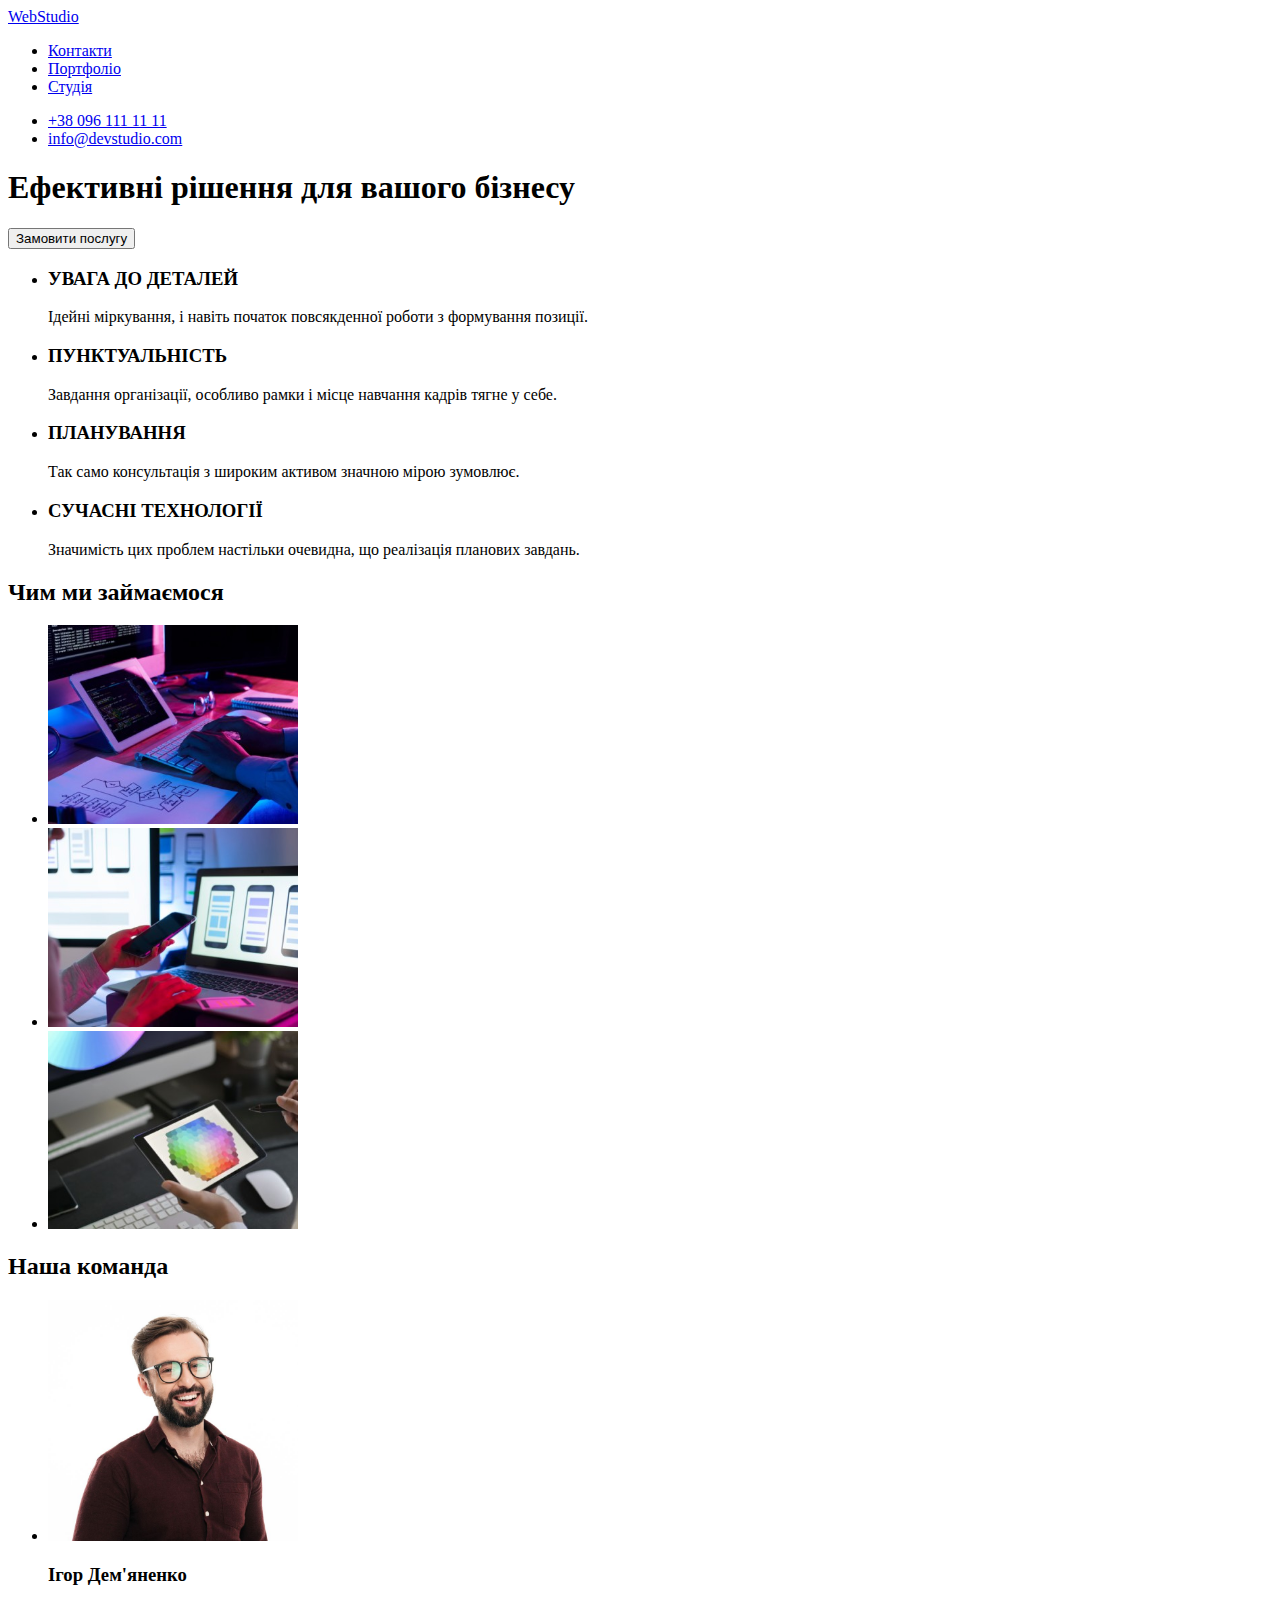
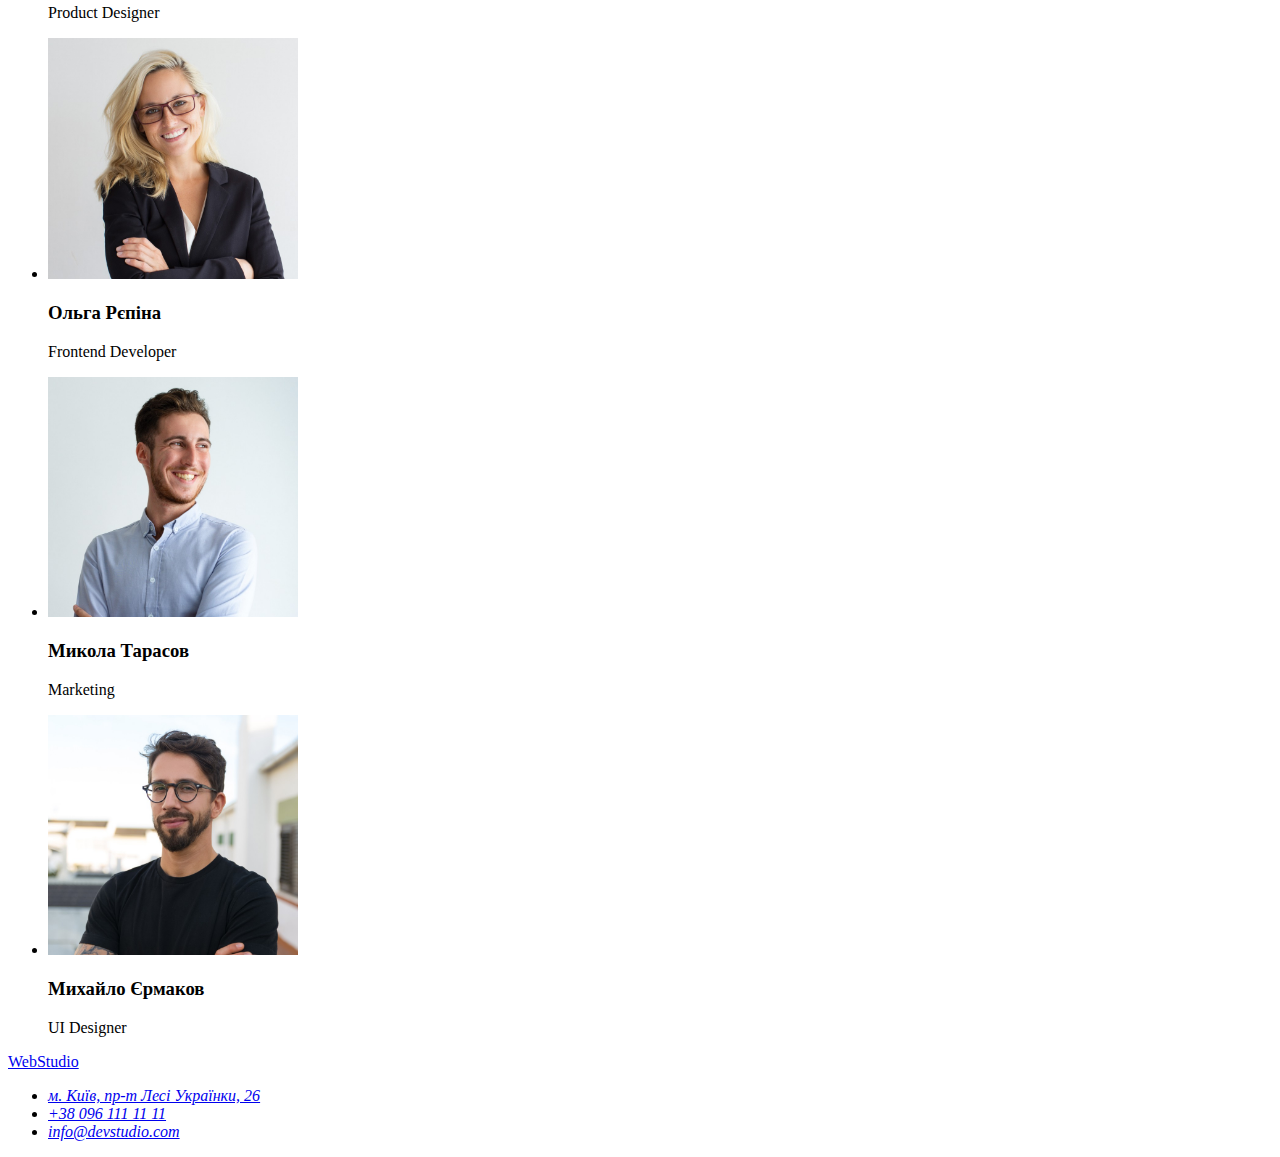
==== index.html @ 35c9944e "first commit" ====
<!doctype html>
<html lang="en">
<head>
    <meta charset="UTF-8">
    <meta name="viewport"
          content="width=device-width, initial-scale=1.0">
    <meta http-equiv="X-UA-Compatible" content="ie=edge">
    <title>WebStudio</title>
</head>
<body>
    <header>
        <nav>
            <a href="#" class="webStudio">WebStudio</a>
            <div class="menu_nav">
                <ul>
                    <li><a href="#">Контакти</a></li>
                    <li><a href="#">Портфоліо</a></li>
                    <li><a href="#">Студія</a></li>
                </ul>
            </div>
        </nav>
        <div class="contact">
            <ul>
                <li><a href="tel:+380961111111">+38 096 111 11 11</a></li>
                <li><a href="mailto:info@devstudio.com">info@devstudio.com</a></li>
            </ul>
        </div>
    </header>
    <main>
        <section class="head">
            <h1>Ефективні рішення для вашого бізнесу</h1>
            <div>
                <button type="button">Замовити послугу</button>
            </div>
        </section>
        <section class="features">
            <h2 hidden>Особливості</h2>
            <ul>
                <li>
                    <h3>УВАГА ДО ДЕТАЛЕЙ</h3>
                    <p>Ідейні міркування, і навіть початок повсякденної роботи з формування позиції.</p>
                </li>
                <li>
                    <h3>ПУНКТУАЛЬНІСТЬ</h3>
                    <p>Завдання організації, особливо рамки і місце навчання кадрів тягне у себе.</p>
                </li>
                <li>
                    <h3>ПЛАНУВАННЯ</h3>
                    <p>Так само консультація з широким активом значною мірою зумовлює.</p>
                </li>
                <li>
                    <h3>СУЧАСНІ ТЕХНОЛОГІЇ</h3>
                    <p>Значимість цих проблем настільки очевидна, що реалізація планових завдань.</p>
                </li>
            </ul>
        </section>
        <section class="what_we_do">
            <h2>Чим ми займаємося</h2>
            <ul>
                <li><img src="images/img_box1.jpg" alt="what_we_do" width="250"></li>
                <li><img src="images/img_box2.jpg" alt="what_we_do" width="250"></li>
                <li><img src="images/img_box3.jpg" alt="what_we_do" width="250"></li>
            </ul>
        </section>
        <section class="our_team">
            <h2>Наша команда</h2>
            <ul>
                <li><img src="images/team1.jpg" alt="our team" width="250">
                    <h3>Ігор Дем'яненко</h3>
                    <p>Product Designer</p>
                </li>
                <li><img src="images/team2.jpg" alt="our team" width="250">
                    <h3>Ольга Рєпіна</h3>
                    <p>Frontend Developer</p>
                </li>
                <li><img src="images/team3.jpg" alt="our team" width="250">
                    <h3>Микола Тарасов</h3>
                    <p>Marketing</p>
                </li>
                <li><img src="images/team4.jpg" alt="our team" width="250">
                    <h3>Михайло Єрмаков</h3>
                    <p>UI Designer</p>
                </li>
            </ul>
        </section>
    </main>
    <footer>
        <a href="#" class="webStudio">WebStudio</a>
        <address>
            <ul>
                <li><a href="https://goo.gl/maps/jPjd49XFy2yiimUFA">м. Київ, пр-т Лесі Українки, 26</a></li>
                <li><a href="tel:+380961111111">+38 096 111 11 11</a></li>
                <li><a href="mailto:info@devstudio.com">info@devstudio.com</a></li>
            </ul>
        </address>
    </footer>
</body>
</html>
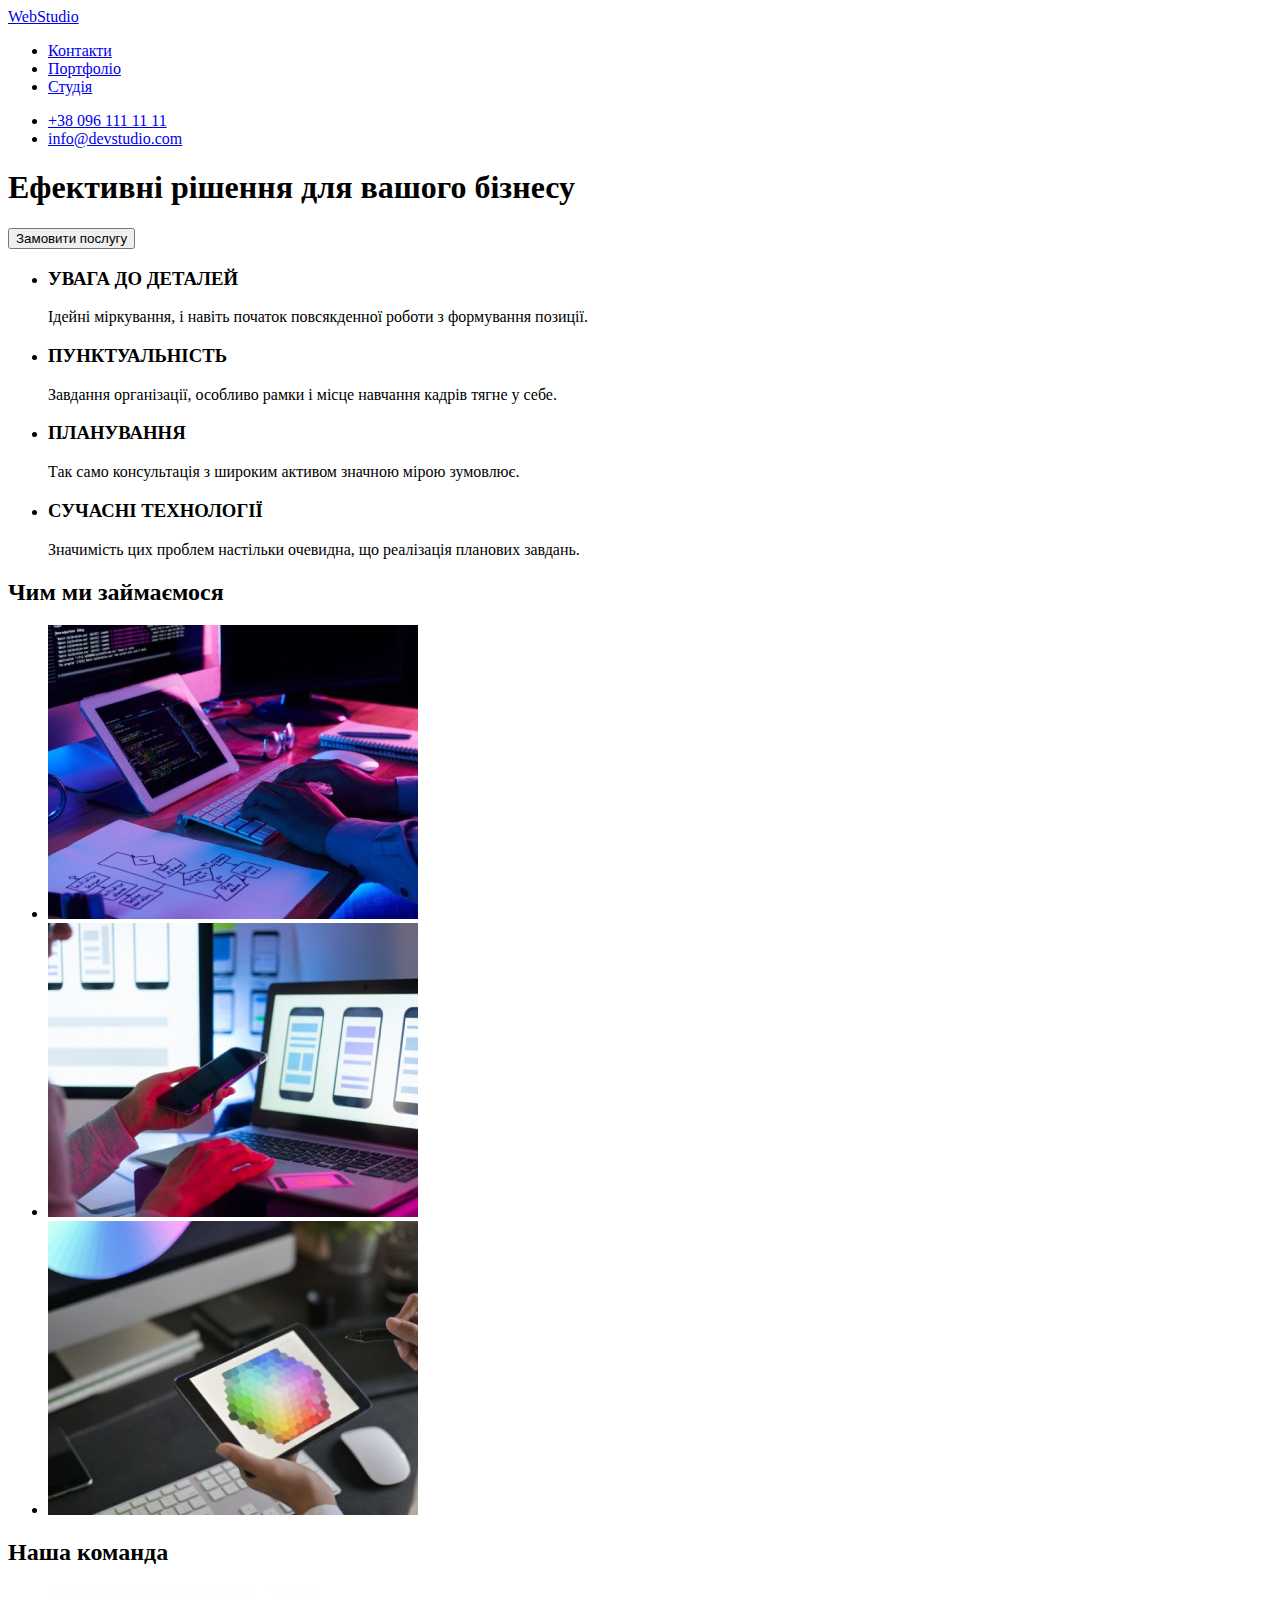
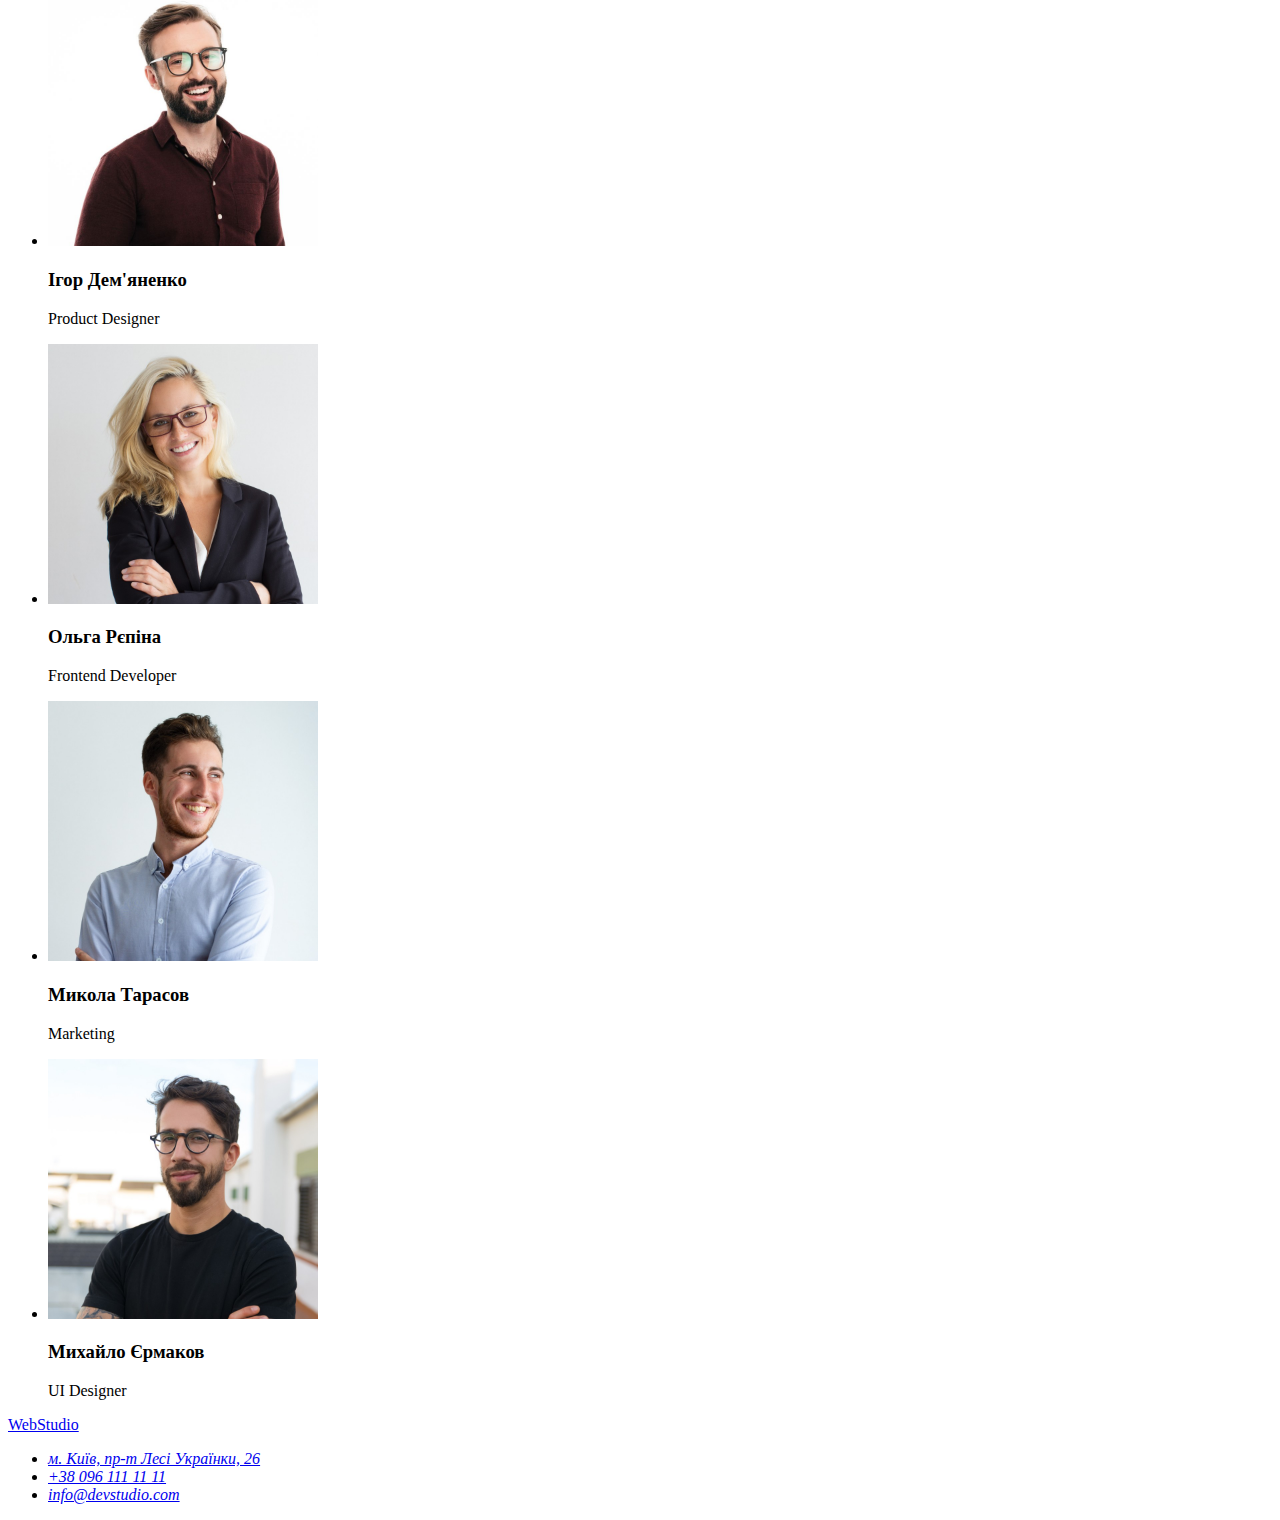
==== commit eb50388d: "create new page" ====
--- a/index.html
+++ b/index.html
@@ -5,7 +5,11 @@
     <meta name="viewport"
           content="width=device-width, initial-scale=1.0">
     <meta http-equiv="X-UA-Compatible" content="ie=edge">
+    <link rel="stylesheet" href="CSS/style.css">
     <title>WebStudio</title>
+    <link rel="preconnect" href="https://fonts.googleapis.com">
+    <link rel="preconnect" href="https://fonts.gstatic.com" crossorigin>
+    <link href="https://fonts.googleapis.com/css2?family=Montserrat:wght@400;700&family=Raleway:wght@700&family=Roboto:wght@400;500;700;900&display=swap" rel="stylesheet">
 </head>
 <body>
     <header>
@@ -14,7 +18,7 @@
             <div class="menu_nav">
                 <ul>
                     <li><a href="#">Контакти</a></li>
-                    <li><a href="#">Портфоліо</a></li>
+                    <li><a href="./portfolio.html">Портфоліо</a></li>
                     <li><a href="#">Студія</a></li>
                 </ul>
             </div>
@@ -57,27 +61,27 @@
         <section class="what_we_do">
             <h2>Чим ми займаємося</h2>
             <ul>
-                <li><img src="images/img_box1.jpg" alt="what_we_do" width="250"></li>
-                <li><img src="images/img_box2.jpg" alt="what_we_do" width="250"></li>
-                <li><img src="images/img_box3.jpg" alt="what_we_do" width="250"></li>
+                <li><img src="images/img_box1.jpg" alt="Чим ми займаємось"></li>
+                <li><img src="images/img_box2.jpg" alt="Чим ми займаємось"></li>
+                <li><img src="images/img_box3.jpg" alt="Чим ми займаємось"></li>
             </ul>
         </section>
-        <section class="our_team">
+        <section class="our-team">
             <h2>Наша команда</h2>
             <ul>
-                <li><img src="images/team1.jpg" alt="our team" width="250">
+                <li><img src="images/team1.jpg" alt="Наша команда">
                     <h3>Ігор Дем'яненко</h3>
                     <p>Product Designer</p>
                 </li>
-                <li><img src="images/team2.jpg" alt="our team" width="250">
+                <li><img src="images/team2.jpg" alt="Наша команда">
                     <h3>Ольга Рєпіна</h3>
                     <p>Frontend Developer</p>
                 </li>
-                <li><img src="images/team3.jpg" alt="our team" width="250">
+                <li><img src="images/team3.jpg" alt="Наша команда">
                     <h3>Микола Тарасов</h3>
                     <p>Marketing</p>
                 </li>
-                <li><img src="images/team4.jpg" alt="our team" width="250">
+                <li><img src="images/team4.jpg" alt="Наша команда">
                     <h3>Михайло Єрмаков</h3>
                     <p>UI Designer</p>
                 </li>
--- a/CSS/style.css
+++ b/CSS/style.css
@@ -0,0 +1,14 @@
+:root{
+    --hover-color: #2196F3;
+    --basic-color: #212121;
+    --description-color: 757575;
+}
+
+img{
+    width: 370px;
+}
+
+.our-team img {
+    width: 270px;
+}
+
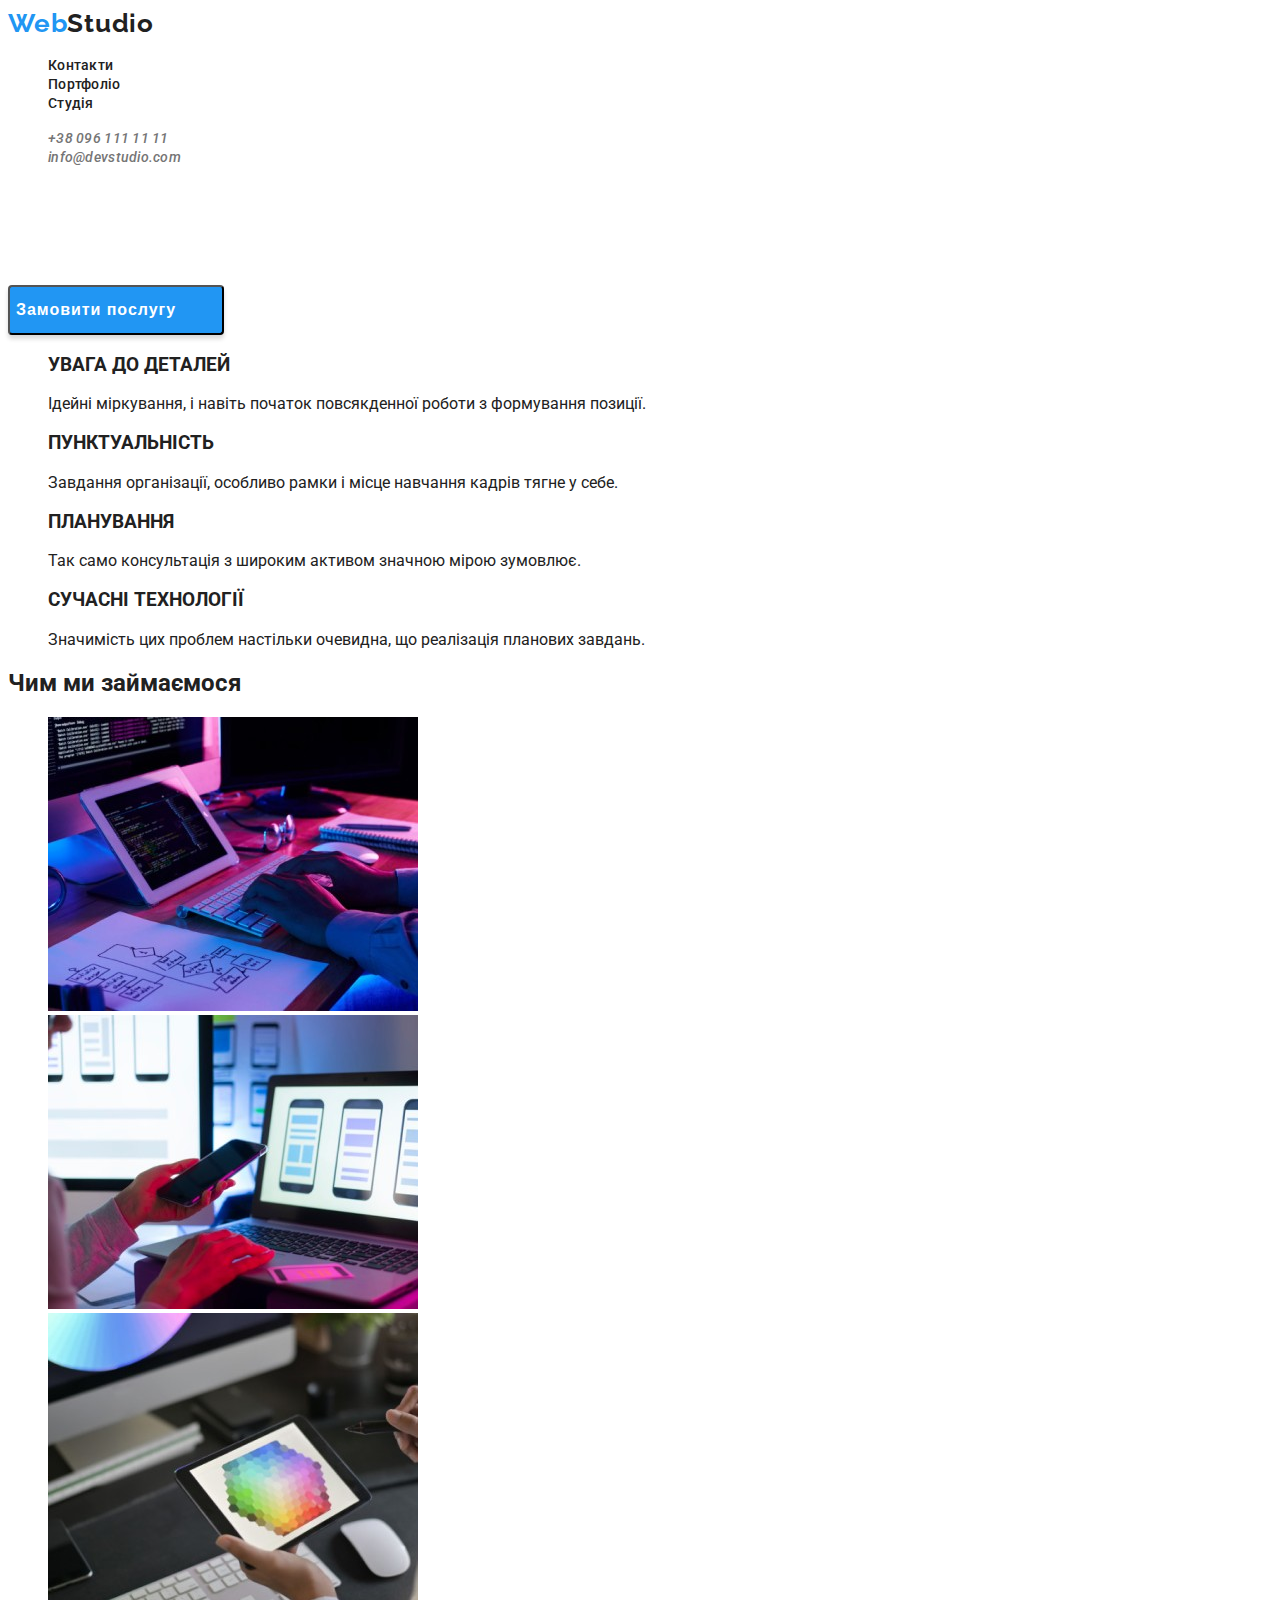
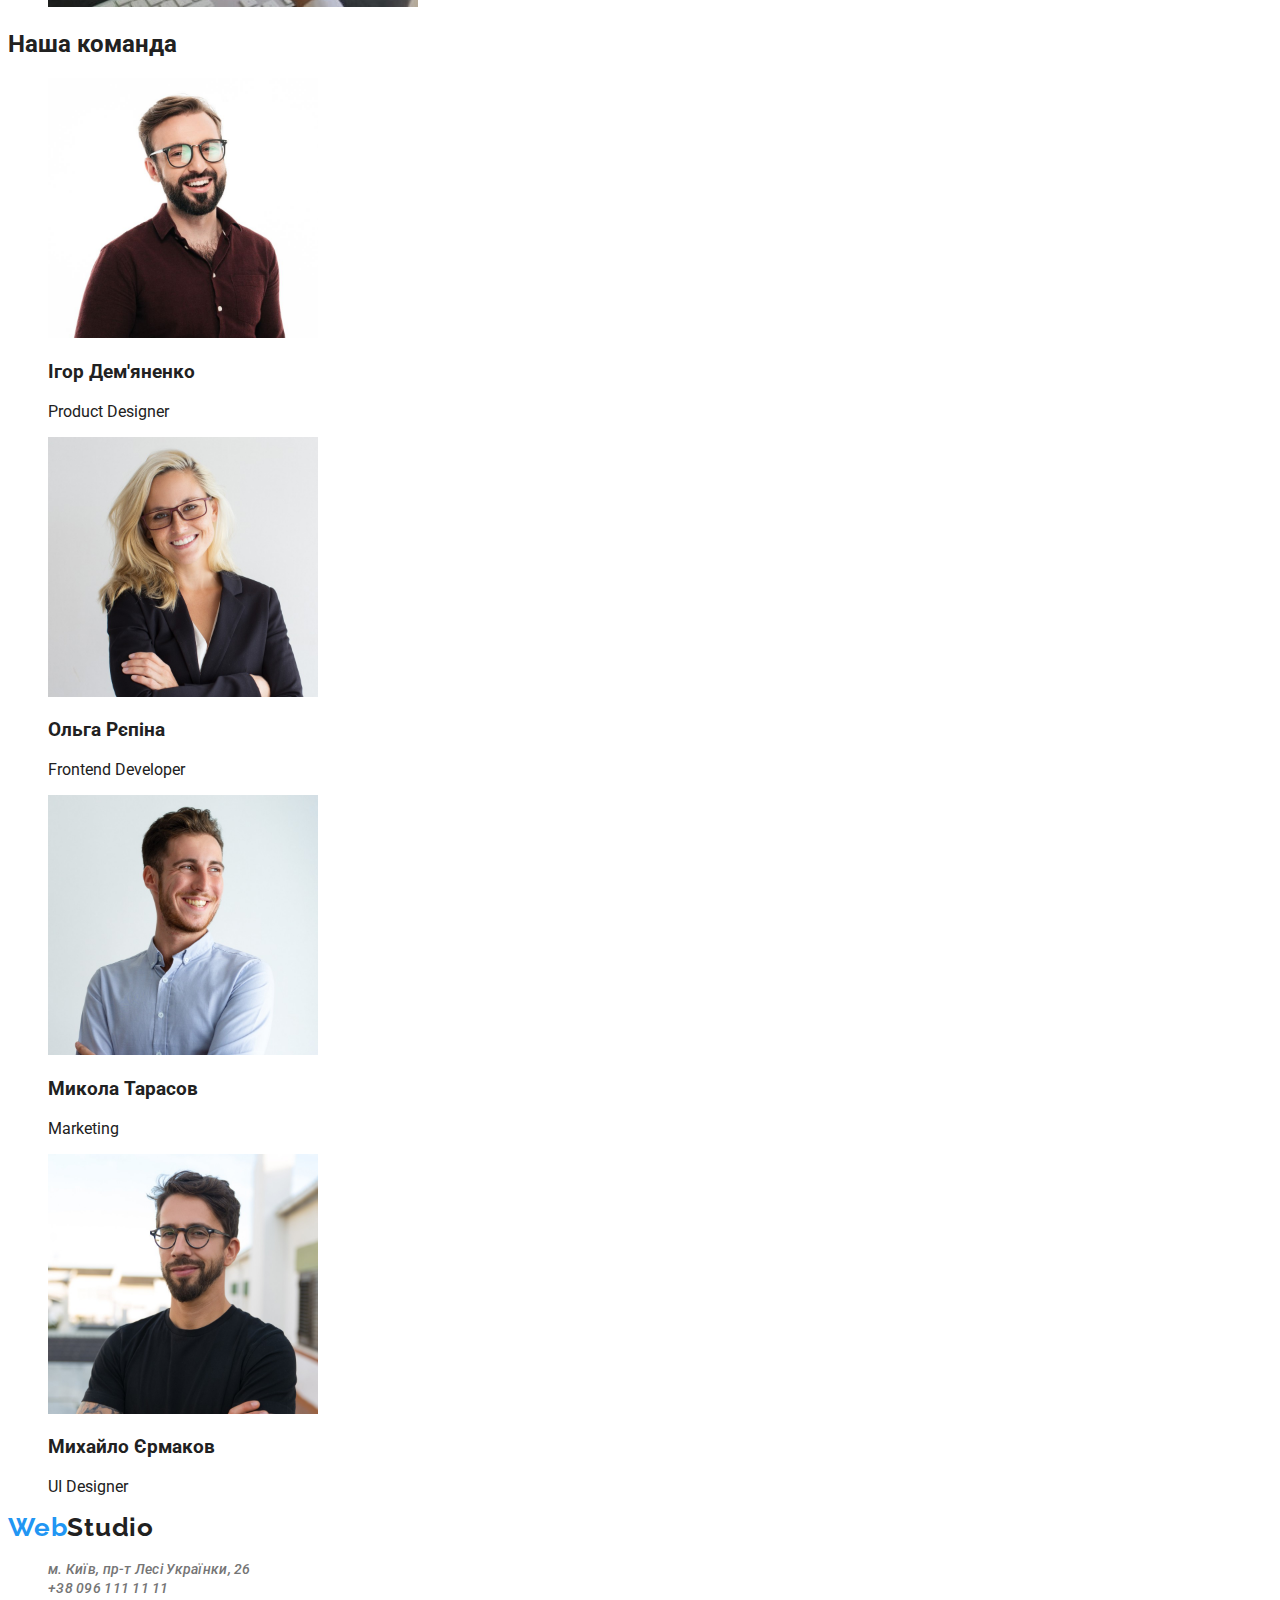
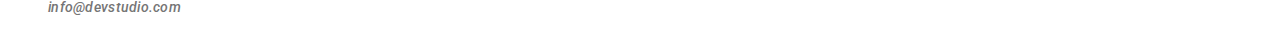
==== commit aaca2919: "update" ====
--- a/index.html
+++ b/index.html
@@ -14,28 +14,26 @@
 <body>
     <header>
         <nav>
-            <a href="#" class="webStudio">WebStudio</a>
-            <div class="menu_nav">
+            <a href="#" class="web-studio">Web<span class="nav-web">Studio</span></a>
+            <div class="menu-nav">
                 <ul>
                     <li><a href="#">Контакти</a></li>
-                    <li><a href="./portfolio.html">Портфоліо</a></li>
+                    <li><a href="portfolio.html">Портфоліо</a></li>
                     <li><a href="#">Студія</a></li>
                 </ul>
             </div>
         </nav>
-        <div class="contact">
+        <address class="contact">
             <ul>
                 <li><a href="tel:+380961111111">+38 096 111 11 11</a></li>
                 <li><a href="mailto:info@devstudio.com">info@devstudio.com</a></li>
             </ul>
-        </div>
+        </address>
     </header>
     <main>
         <section class="head">
             <h1>Ефективні рішення для вашого бізнесу</h1>
-            <div>
-                <button type="button">Замовити послугу</button>
-            </div>
+            <button type="button">Замовити послугу</button>
         </section>
         <section class="features">
             <h2 hidden>Особливості</h2>
@@ -89,8 +87,8 @@
         </section>
     </main>
     <footer>
-        <a href="#" class="webStudio">WebStudio</a>
-        <address>
+        <a href="#" class="web-studio">Web<span class="nav-web">Studio</span></a>
+        <address class="contact">
             <ul>
                 <li><a href="https://goo.gl/maps/jPjd49XFy2yiimUFA">м. Київ, пр-т Лесі Українки, 26</a></li>
                 <li><a href="tel:+380961111111">+38 096 111 11 11</a></li>
--- a/CSS/style.css
+++ b/CSS/style.css
@@ -1,7 +1,8 @@
 :root{
     --hover-color: #2196F3;
     --basic-color: #212121;
-    --description-color: 757575;
+    --description-color: #757575;
+    --wite-color: #FFFFFF;
 }
 
 img{
@@ -12,3 +13,88 @@
     width: 270px;
 }
 
+body {
+    font-family: "Roboto", serif;
+    color: var(--basic-color);
+    font-style: normal;
+}
+
+li{
+    list-style-type: none;
+}
+
+a{
+    text-decoration: none;
+}
+
+
+/*header*/
+.web-studio{
+    font-family: "Raleway", serif;
+    font-weight: 700;
+    font-size: 26px;
+    line-height: 31px;
+    letter-spacing: 0.03em;
+    color: var(--hover-color);
+}
+
+.nav-web{
+    color: var(--basic-color);
+}
+
+.menu-nav a{
+    font-weight: 500;
+    font-size: 14px;
+    line-height: 16px;
+    letter-spacing: 0.02em;
+    color: var(--basic-color);
+}
+.contact a{
+    color: #757575;
+    font-weight: 500;
+    font-size: 14px;
+    line-height: 16px;
+    letter-spacing: 0.02em;
+}
+
+.menu-nav a:focus, a:active, a:hover{
+    color: var(--hover-color);
+}
+
+.head h1{
+    font-weight: 900;
+    font-size: 44px;
+    line-height: 60px;
+    text-align: center;
+    letter-spacing: 0.06em;
+    text-transform: uppercase;
+    color: var(--wite-color);
+}
+
+.head button{
+    font-weight: 700;
+    font-size: 16px;
+    line-height: 30px;
+    display: flex;
+    align-items: center;
+    text-align: center;
+    letter-spacing: 0.06em;
+    color: var(--wite-color);
+    background-color: var(--hover-color);
+    width: 216px;
+    height: 50px;
+    left: 692px;
+    top: 430px;
+    box-shadow: 0 4px 4px rgba(0, 0, 0, 0.15);
+    border-radius: 4px;
+}
+
+.head button:active{
+    background: #188CE8;
+    box-shadow: 0 4px 4px rgba(0, 0, 0, 0.15);
+    border-radius: 4px;
+}
+/*main*/
+
+/*footer*/
+
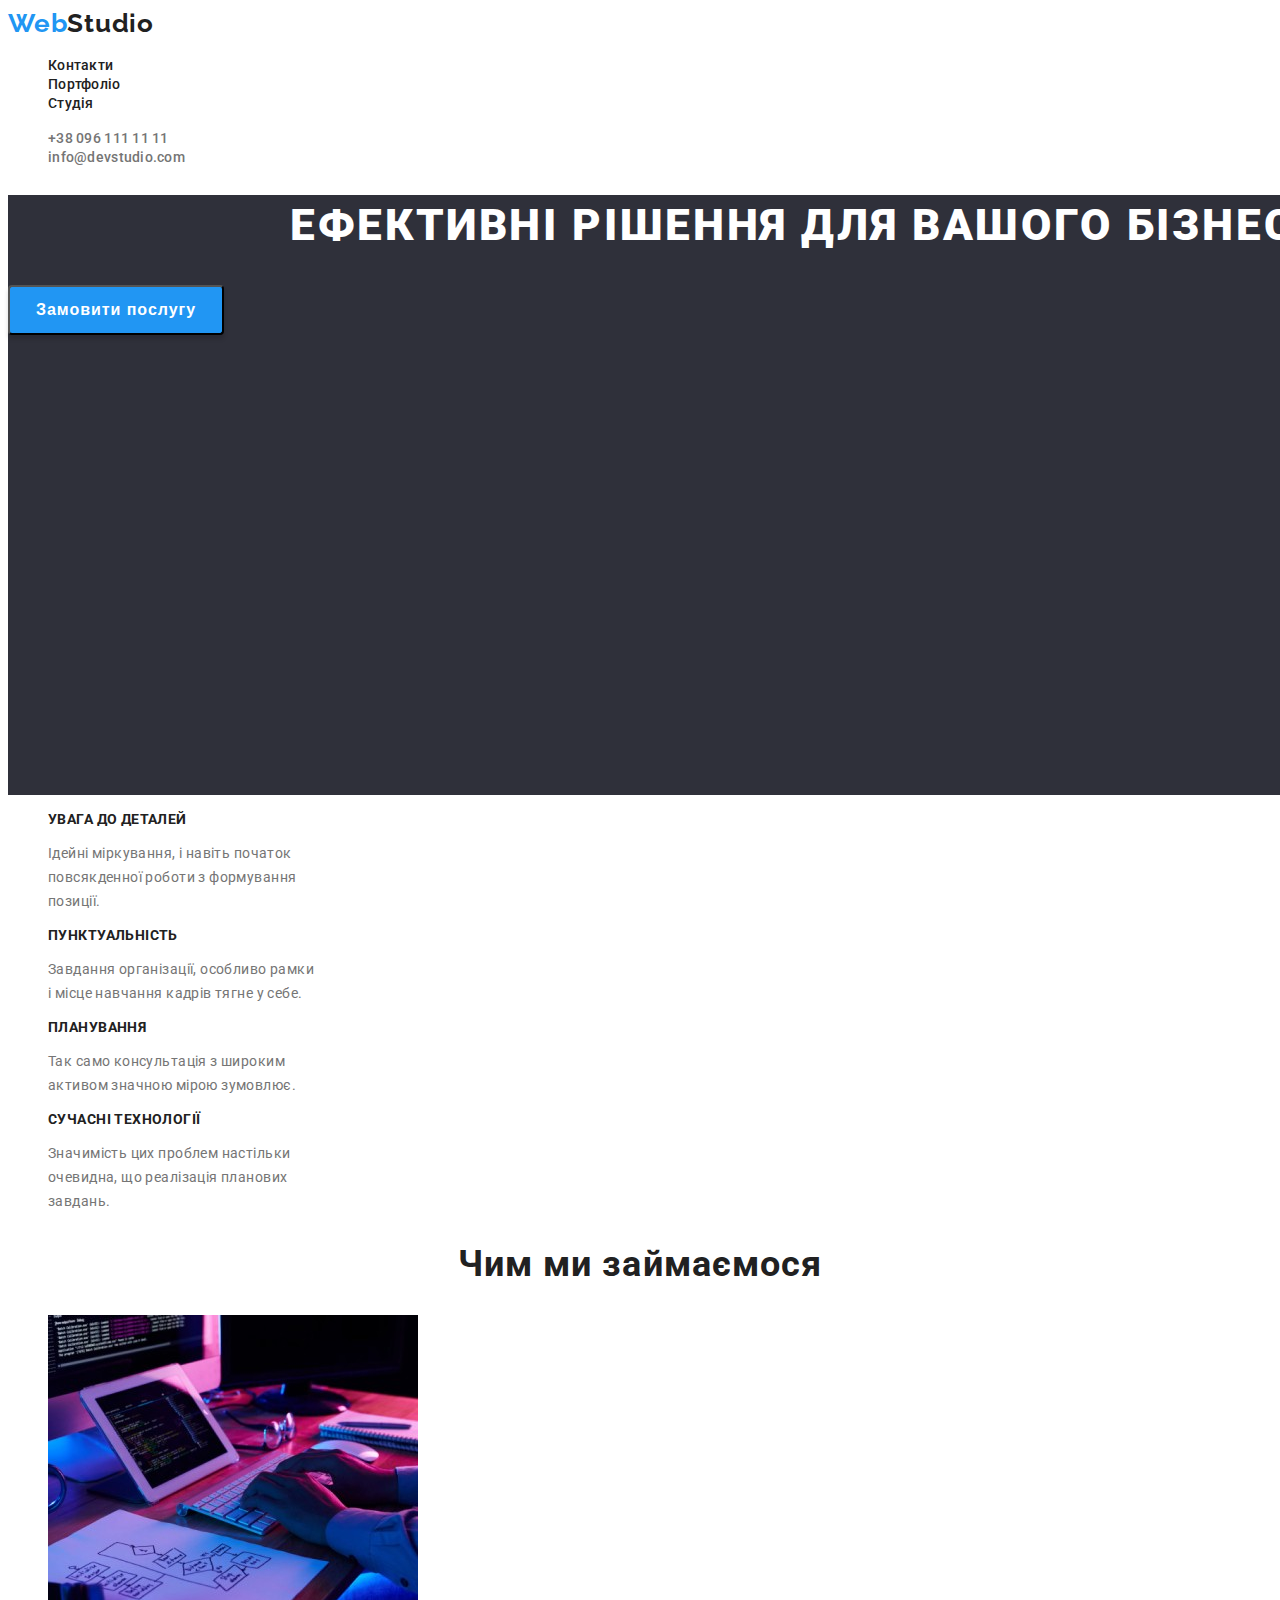
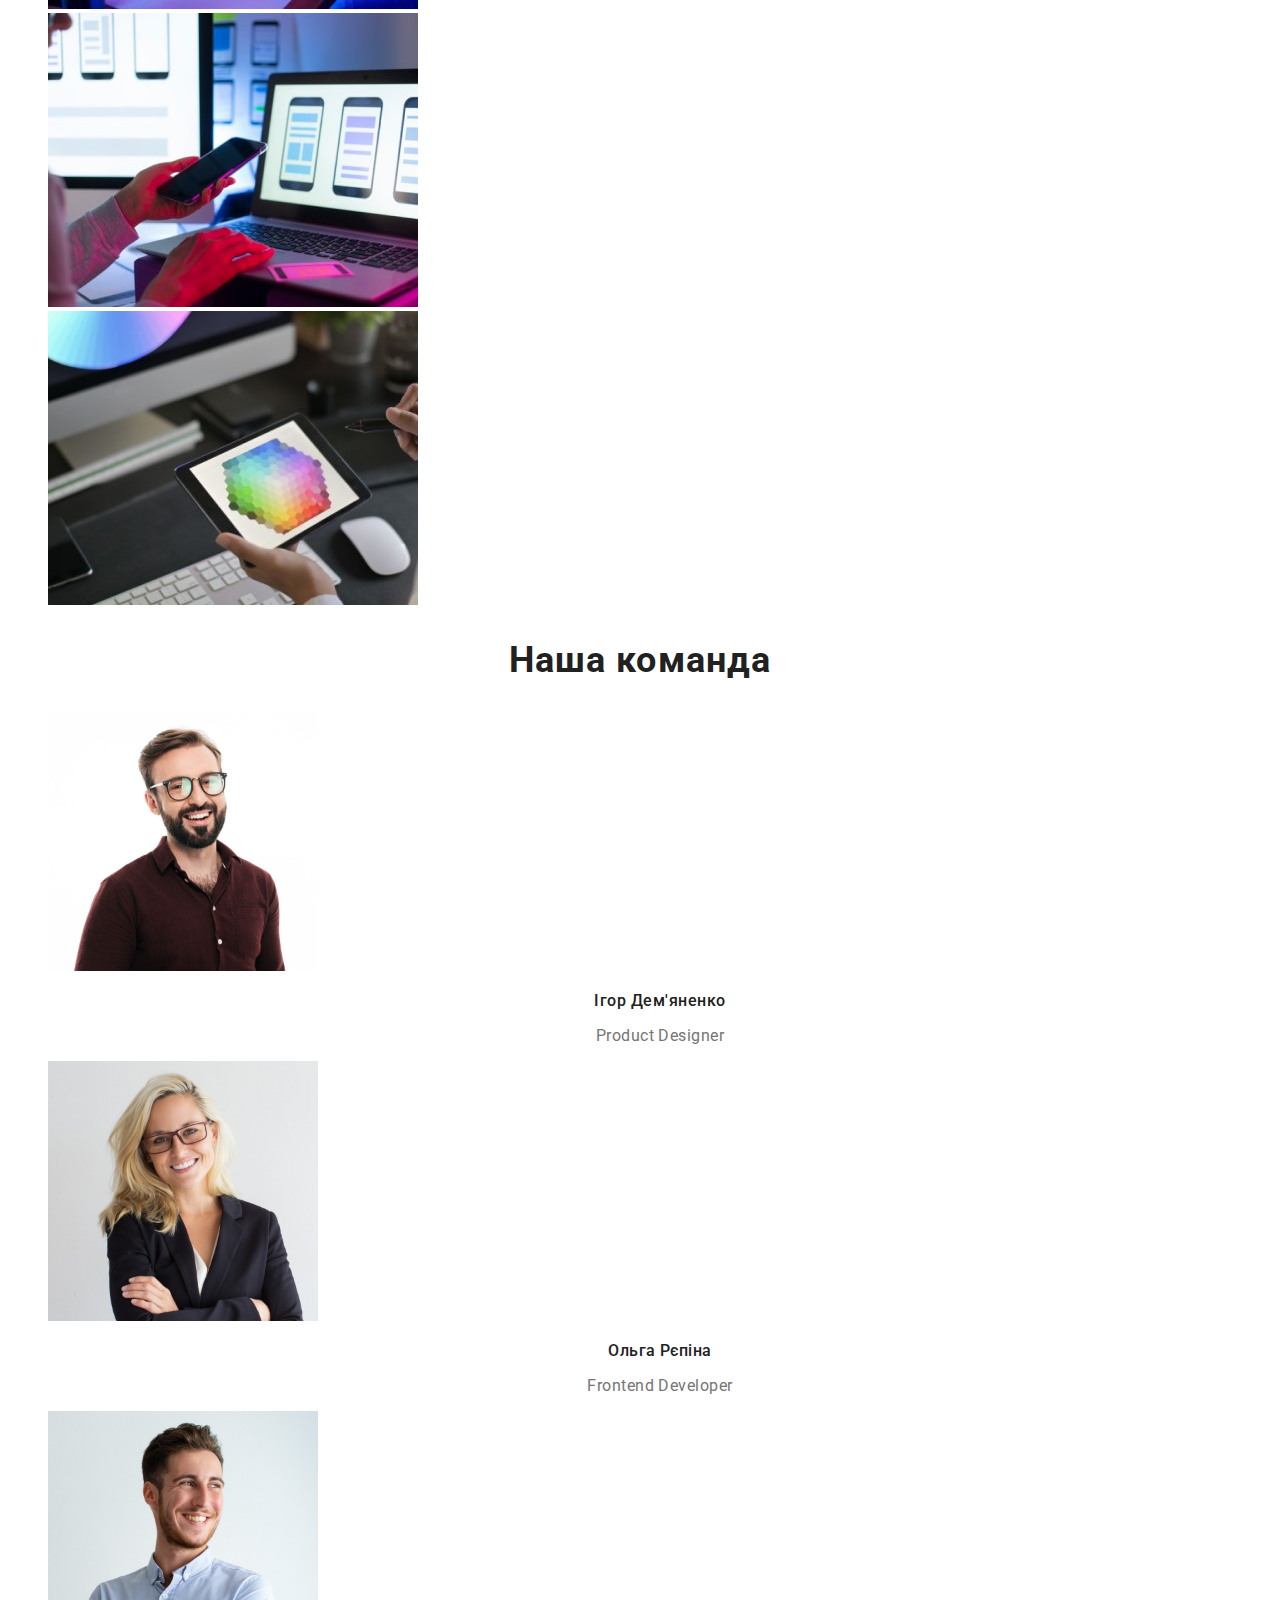
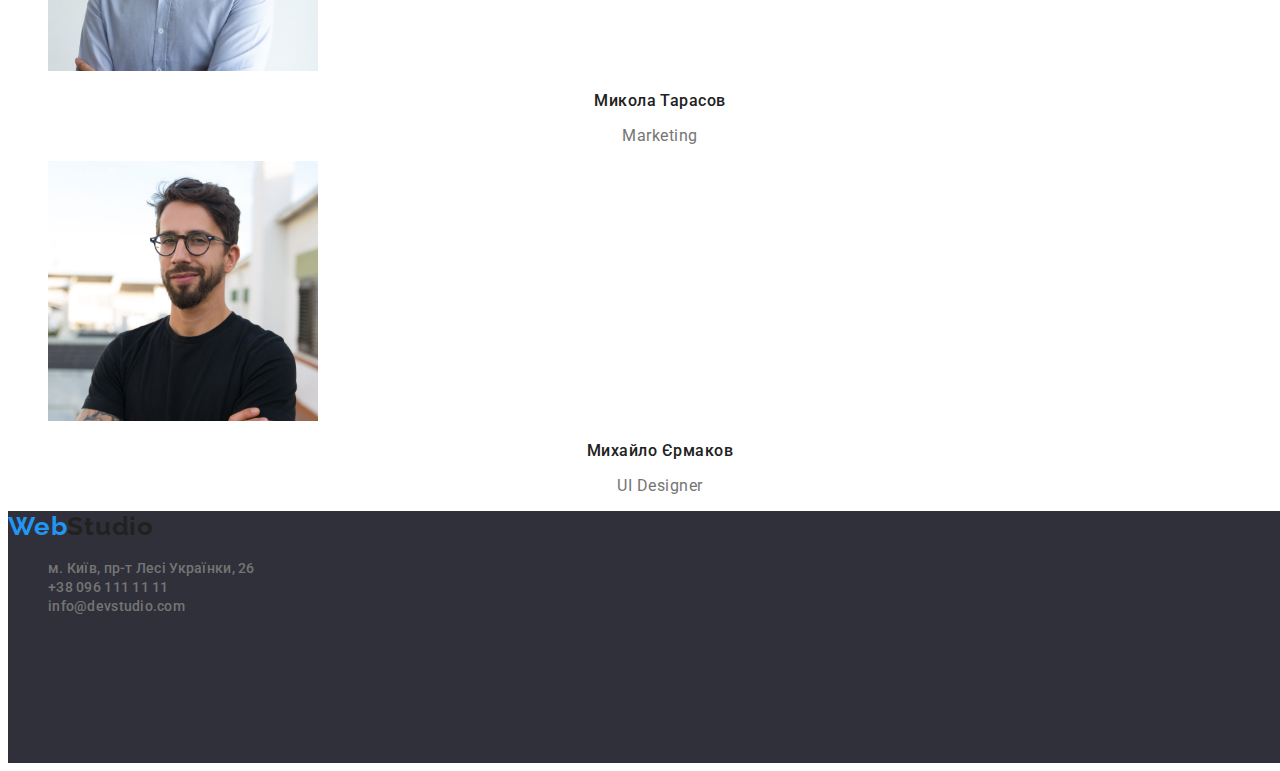
==== commit 48ee2de9: "work for text" ====
--- a/index.html
+++ b/index.html
@@ -36,7 +36,6 @@
             <button type="button">Замовити послугу</button>
         </section>
         <section class="features">
-            <h2 hidden>Особливості</h2>
             <ul>
                 <li>
                     <h3>УВАГА ДО ДЕТАЛЕЙ</h3>
@@ -56,7 +55,7 @@
                 </li>
             </ul>
         </section>
-        <section class="what_we_do">
+        <section class="what-we-do">
             <h2>Чим ми займаємося</h2>
             <ul>
                 <li><img src="images/img_box1.jpg" alt="Чим ми займаємось"></li>
--- a/CSS/style.css
+++ b/CSS/style.css
@@ -3,15 +3,9 @@
     --basic-color: #212121;
     --description-color: #757575;
     --wite-color: #FFFFFF;
-}
-
-img{
-    width: 370px;
-}
-
-.our-team img {
-    width: 270px;
-}
+    --background-color: #2F303A;
+}
+
 
 body {
     font-family: "Roboto", serif;
@@ -28,7 +22,7 @@
 }
 
 
-/*header*/
+/**************header*/
 .web-studio{
     font-family: "Raleway", serif;
     font-weight: 700;
@@ -50,16 +44,19 @@
     color: var(--basic-color);
 }
 .contact a{
-    color: #757575;
+    color: var(--description-color);
     font-weight: 500;
     font-size: 14px;
     line-height: 16px;
     letter-spacing: 0.02em;
+    font-style: normal;
 }
 
 .menu-nav a:focus, a:active, a:hover{
     color: var(--hover-color);
 }
+
+/****************main*/
 
 .head h1{
     font-weight: 900;
@@ -72,29 +69,136 @@
 }
 
 .head button{
-    font-weight: 700;
-    font-size: 16px;
-    line-height: 30px;
-    display: flex;
-    align-items: center;
-    text-align: center;
-    letter-spacing: 0.06em;
-    color: var(--wite-color);
-    background-color: var(--hover-color);
     width: 216px;
     height: 50px;
-    left: 692px;
-    top: 430px;
-    box-shadow: 0 4px 4px rgba(0, 0, 0, 0.15);
+    font-weight: 700;
+    font-size: 16px;
+    line-height: 30px;
+    color: var(--wite-color);
+    background: var(--hover-color);
+    letter-spacing: 0.06em;
+    box-shadow: 0px 4px 4px rgba(0, 0, 0, 0.15);
     border-radius: 4px;
 }
 
 .head button:active{
     background: #188CE8;
-    box-shadow: 0 4px 4px rgba(0, 0, 0, 0.15);
+}
+
+.head{
+    width: 1600px;
+    height: 600px;
+    left: 0;
+    top: 80px;
+    background: var(--background-color);
+}
+
+.features h3{
+    font-weight: 700;
+    font-size: 14px;
+    line-height: 16px;
+    letter-spacing: 0.03em;
+    text-transform: uppercase;
+    color: var(--basic-color);
+}
+
+.features p{
+    font-weight: 400;
+    font-size: 14px;
+    line-height: 24px;
+    letter-spacing: 0.03em;
+    color: var(--description-color);
+}
+
+.features li{
+    width: 270px;
+}
+
+.what-we-do h2{
+    font-weight: 700;
+    font-size: 36px;
+    line-height: 42px;
+    text-align: center;
+    letter-spacing: 0.03em;
+    color: var(--basic-color);
+}
+
+img{
+    width: 370px;
+    height: 294px;
+}
+
+.our-team h2{
+    font-weight: 700;
+    font-size: 36px;
+    line-height: 42px;
+    text-align: center;
+    letter-spacing: 0.03em;
+    color: var(--basic-color);
+}
+
+.our-team img {
+    width: 270px;
+    height: 260px;
+}
+
+.our-team h3{
+    font-weight: 500;
+    font-size: 16px;
+    line-height: 19px;
+    text-align: center;
+    letter-spacing: 0.03em;
+    color: var(--basic-color);
+}
+
+.our-team p{
+    font-weight: 400;
+    font-size: 16px;
+    line-height: 19px;
+    text-align: center;
+    letter-spacing: 0.03em;
+    color: var(--description-color);
+}
+
+/*portfolio*/
+.filters-projects button{
+    font-weight: 500;
+    font-size: 16px;
+    /*line-height: 26px;*/
+    padding: 6px 22px;
+    text-align: center;
+    letter-spacing: 0.03em;
+    color: var(--basic-color);
+    background-color: #F5F4FA;
+    border-color: rgba(0, 0, 0, 0%);
+
+}
+
+.filters-projects button:hover, button:focus{
     border-radius: 4px;
-}
-/*main*/
+    background-color: var(--hover-color);
+    color: var(--wite-color);
+}
+
+.projects-title h3{
+    font-weight: 700;
+    font-size: 18px;
+    line-height: 36px;
+    letter-spacing: 0.06em;
+    color: var(--basic-color);
+}
+
+.projects-title p{
+    font-weight: 400;
+    font-size: 16px;
+    line-height: 30px;
+    letter-spacing: 0.03em;
+    color: var(--description-color);
+}
 
 /*footer*/
-
+footer{
+    background-color: var(--background-color);
+    width: 1600px;
+    height: 252px;
+}
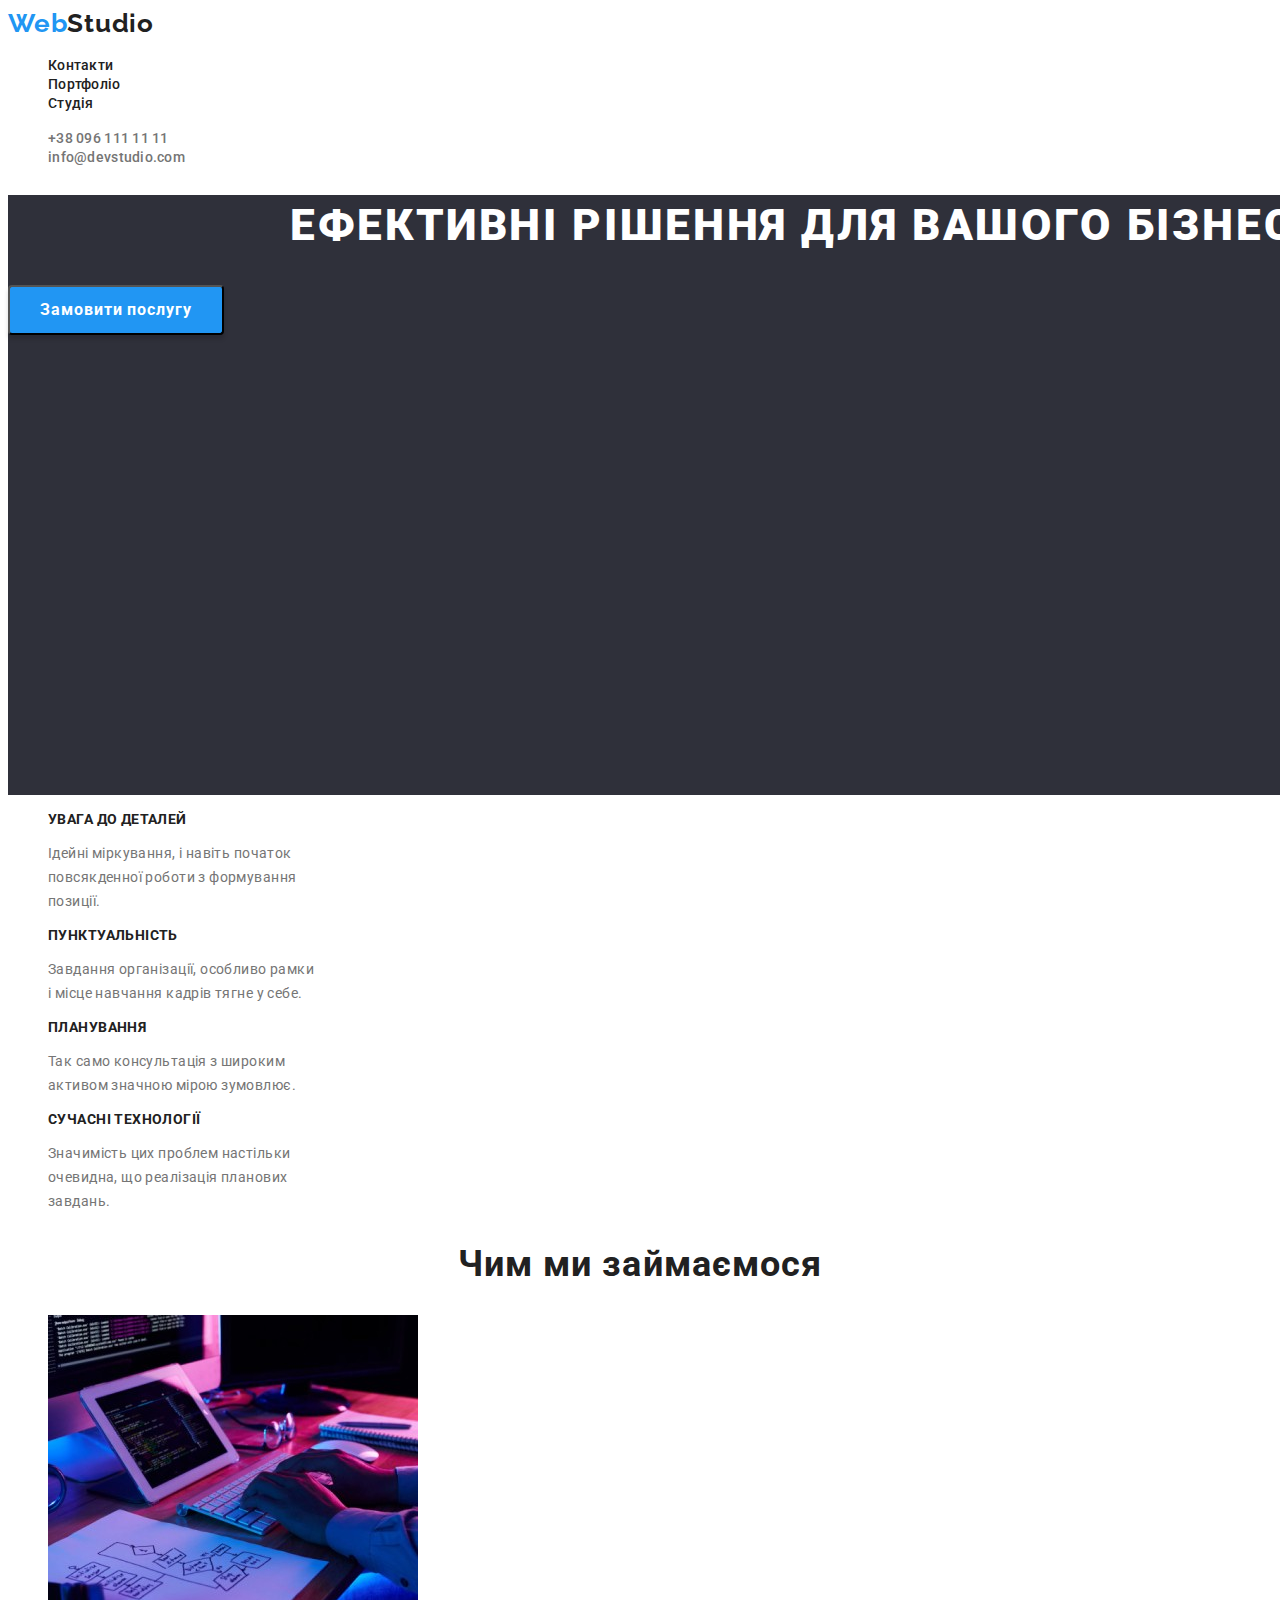
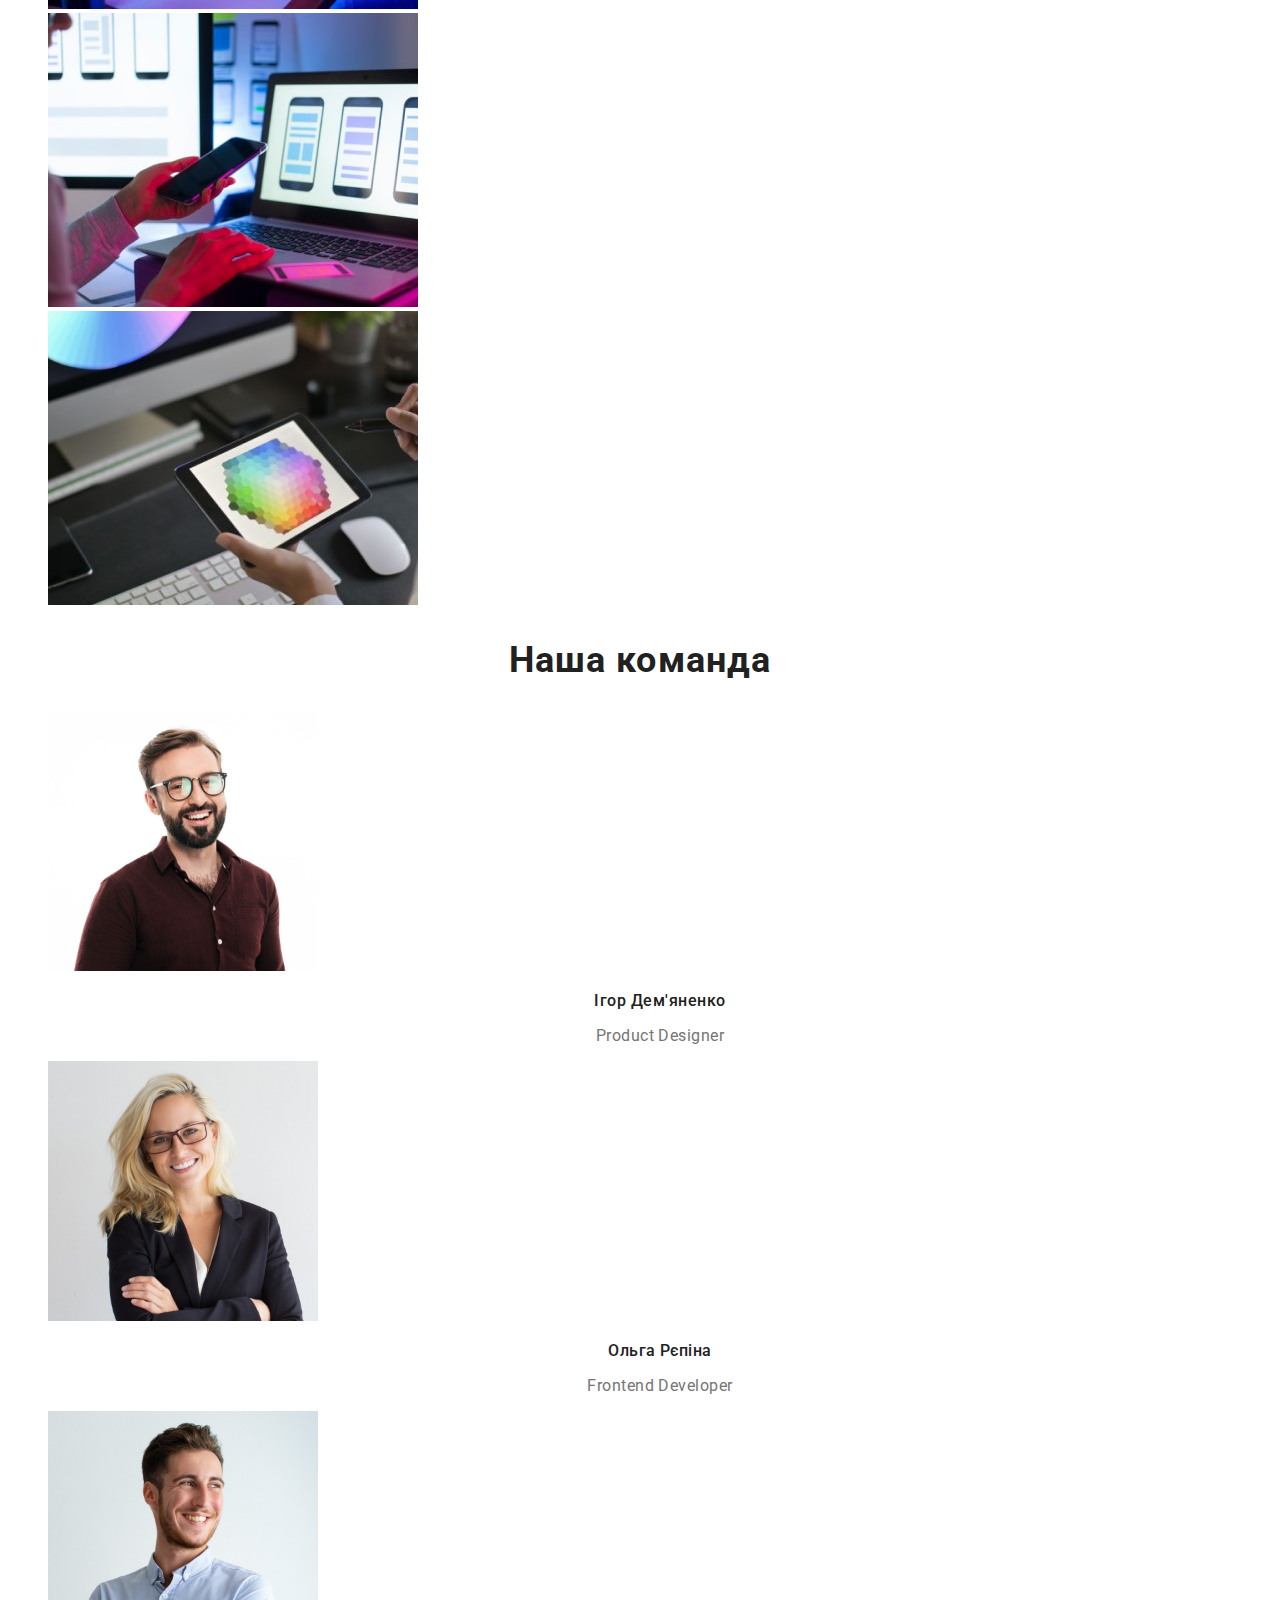
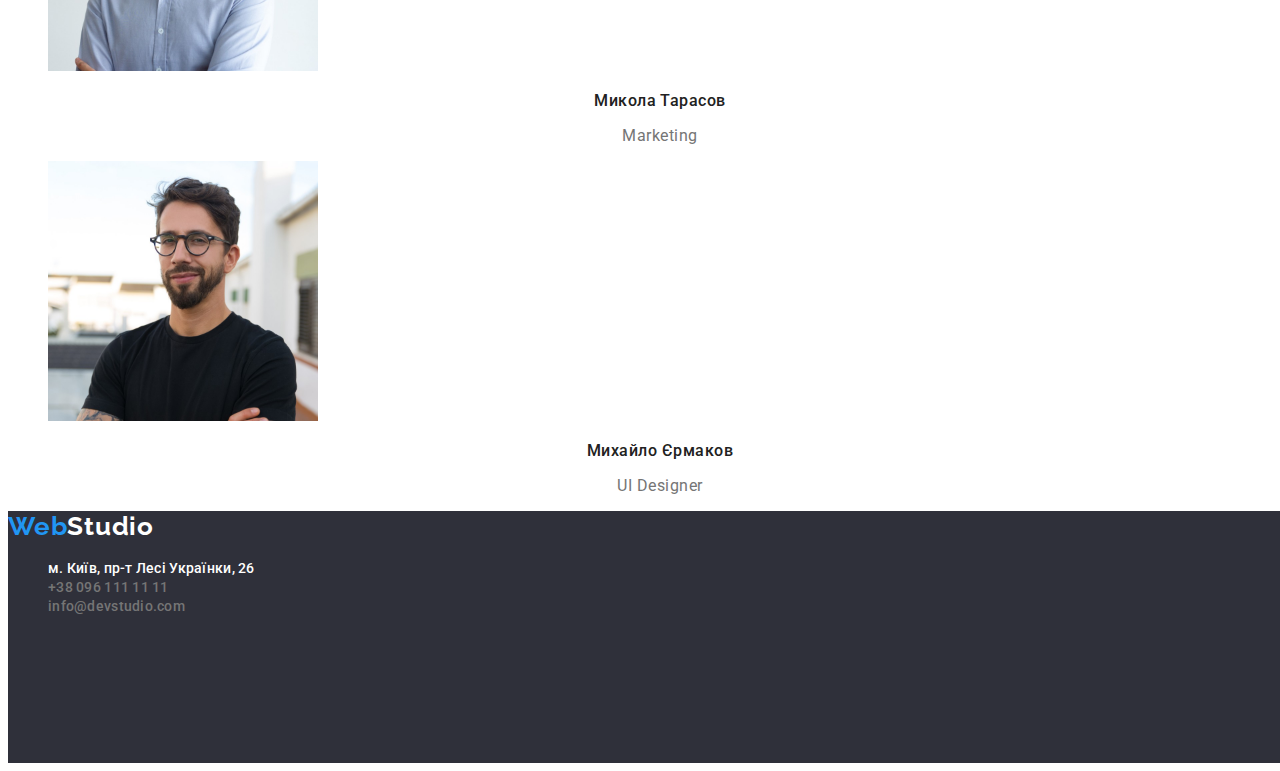
==== commit 3e0f16ac: "refinement CSS text" ====
--- a/index.html
+++ b/index.html
@@ -5,11 +5,11 @@
     <meta name="viewport"
           content="width=device-width, initial-scale=1.0">
     <meta http-equiv="X-UA-Compatible" content="ie=edge">
-    <link rel="stylesheet" href="CSS/style.css">
     <title>WebStudio</title>
     <link rel="preconnect" href="https://fonts.googleapis.com">
     <link rel="preconnect" href="https://fonts.gstatic.com" crossorigin>
-    <link href="https://fonts.googleapis.com/css2?family=Montserrat:wght@400;700&family=Raleway:wght@700&family=Roboto:wght@400;500;700;900&display=swap" rel="stylesheet">
+    <link href="https://fonts.googleapis.com/css2?family=Raleway:wght@700&family=Roboto:wght@400;500;700;900&display=swap" rel="stylesheet">
+    <link rel="stylesheet" href="CSS/style.css">
 </head>
 <body>
     <header>
@@ -38,19 +38,19 @@
         <section class="features">
             <ul>
                 <li>
-                    <h3>УВАГА ДО ДЕТАЛЕЙ</h3>
+                    <h3>Увага до деталей</h3>
                     <p>Ідейні міркування, і навіть початок повсякденної роботи з формування позиції.</p>
                 </li>
                 <li>
-                    <h3>ПУНКТУАЛЬНІСТЬ</h3>
+                    <h3>Пунктуальність</h3>
                     <p>Завдання організації, особливо рамки і місце навчання кадрів тягне у себе.</p>
                 </li>
                 <li>
-                    <h3>ПЛАНУВАННЯ</h3>
+                    <h3>Планування</h3>
                     <p>Так само консультація з широким активом значною мірою зумовлює.</p>
                 </li>
                 <li>
-                    <h3>СУЧАСНІ ТЕХНОЛОГІЇ</h3>
+                    <h3>Сучасні технології</h3>
                     <p>Значимість цих проблем настільки очевидна, що реалізація планових завдань.</p>
                 </li>
             </ul>
@@ -89,7 +89,7 @@
         <a href="#" class="web-studio">Web<span class="nav-web">Studio</span></a>
         <address class="contact">
             <ul>
-                <li><a href="https://goo.gl/maps/jPjd49XFy2yiimUFA">м. Київ, пр-т Лесі Українки, 26</a></li>
+                <li class="adr"><a href="https://goo.gl/maps/jPjd49XFy2yiimUFA" id="adr">м. Київ, пр-т Лесі Українки, 26</a></li>
                 <li><a href="tel:+380961111111">+38 096 111 11 11</a></li>
                 <li><a href="mailto:info@devstudio.com">info@devstudio.com</a></li>
             </ul>
--- a/CSS/style.css
+++ b/CSS/style.css
@@ -12,6 +12,10 @@
     color: var(--basic-color);
     font-style: normal;
 }
+body button{
+    font-family: "Roboto", serif;
+    cursor: pointer;
+}
 
 li{
     list-style-type: none;
@@ -43,6 +47,7 @@
     letter-spacing: 0.02em;
     color: var(--basic-color);
 }
+
 .contact a{
     color: var(--description-color);
     font-weight: 500;
@@ -52,7 +57,7 @@
     font-style: normal;
 }
 
-.menu-nav a:focus, a:active, a:hover{
+.menu-nav, .contact, a:focus, a:active, a:hover{
     color: var(--hover-color);
 }
 
@@ -77,11 +82,11 @@
     color: var(--wite-color);
     background: var(--hover-color);
     letter-spacing: 0.06em;
-    box-shadow: 0px 4px 4px rgba(0, 0, 0, 0.15);
+    box-shadow: 0 4px 4px rgba(0, 0, 0, 0.15);
     border-radius: 4px;
 }
 
-.head button:active{
+.head button:active, button:hover, button:focus{
     background: #188CE8;
 }
 
@@ -202,3 +207,15 @@
     width: 1600px;
     height: 252px;
 }
+
+footer .nav-web{
+    color: var(--wite-color);
+}
+
+.adr>a{
+    color: white;
+}
+
+.adr, a:focus, a:active, a:hover{
+    color: var(--hover-color);
+}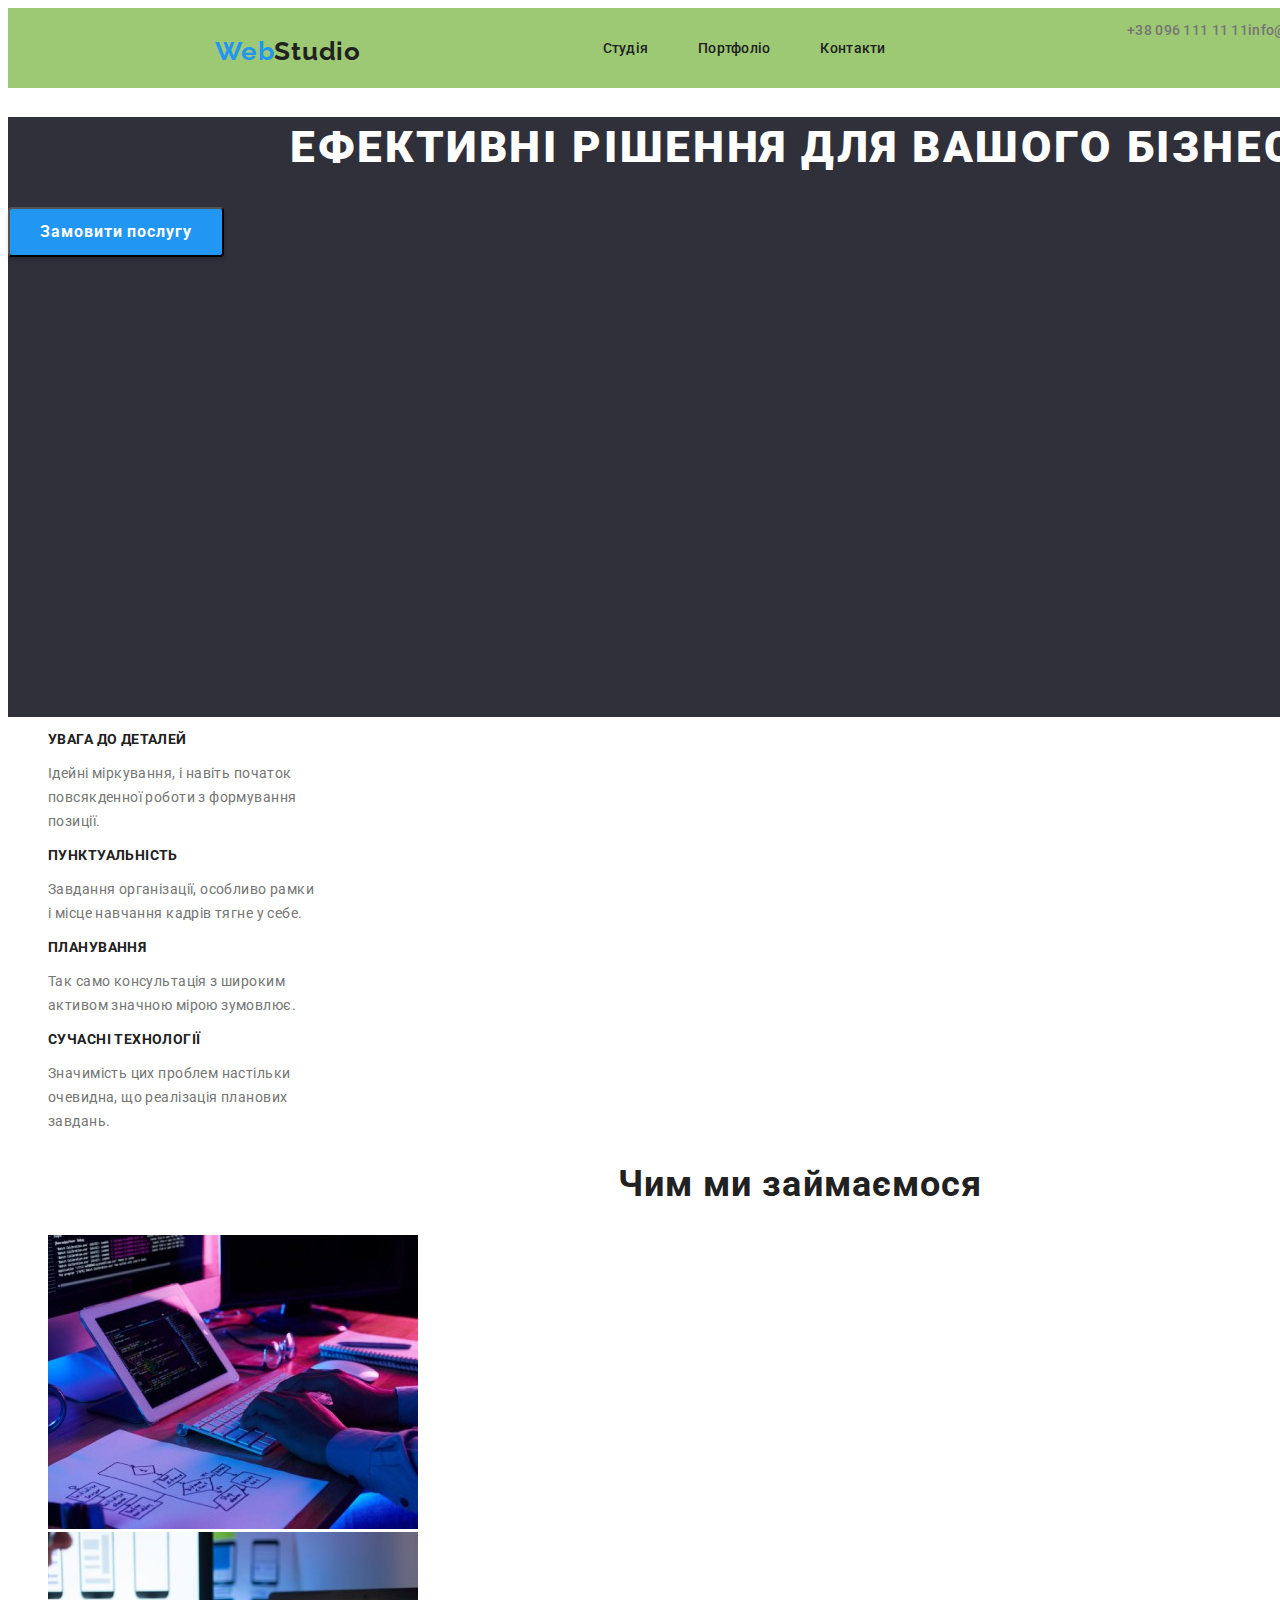
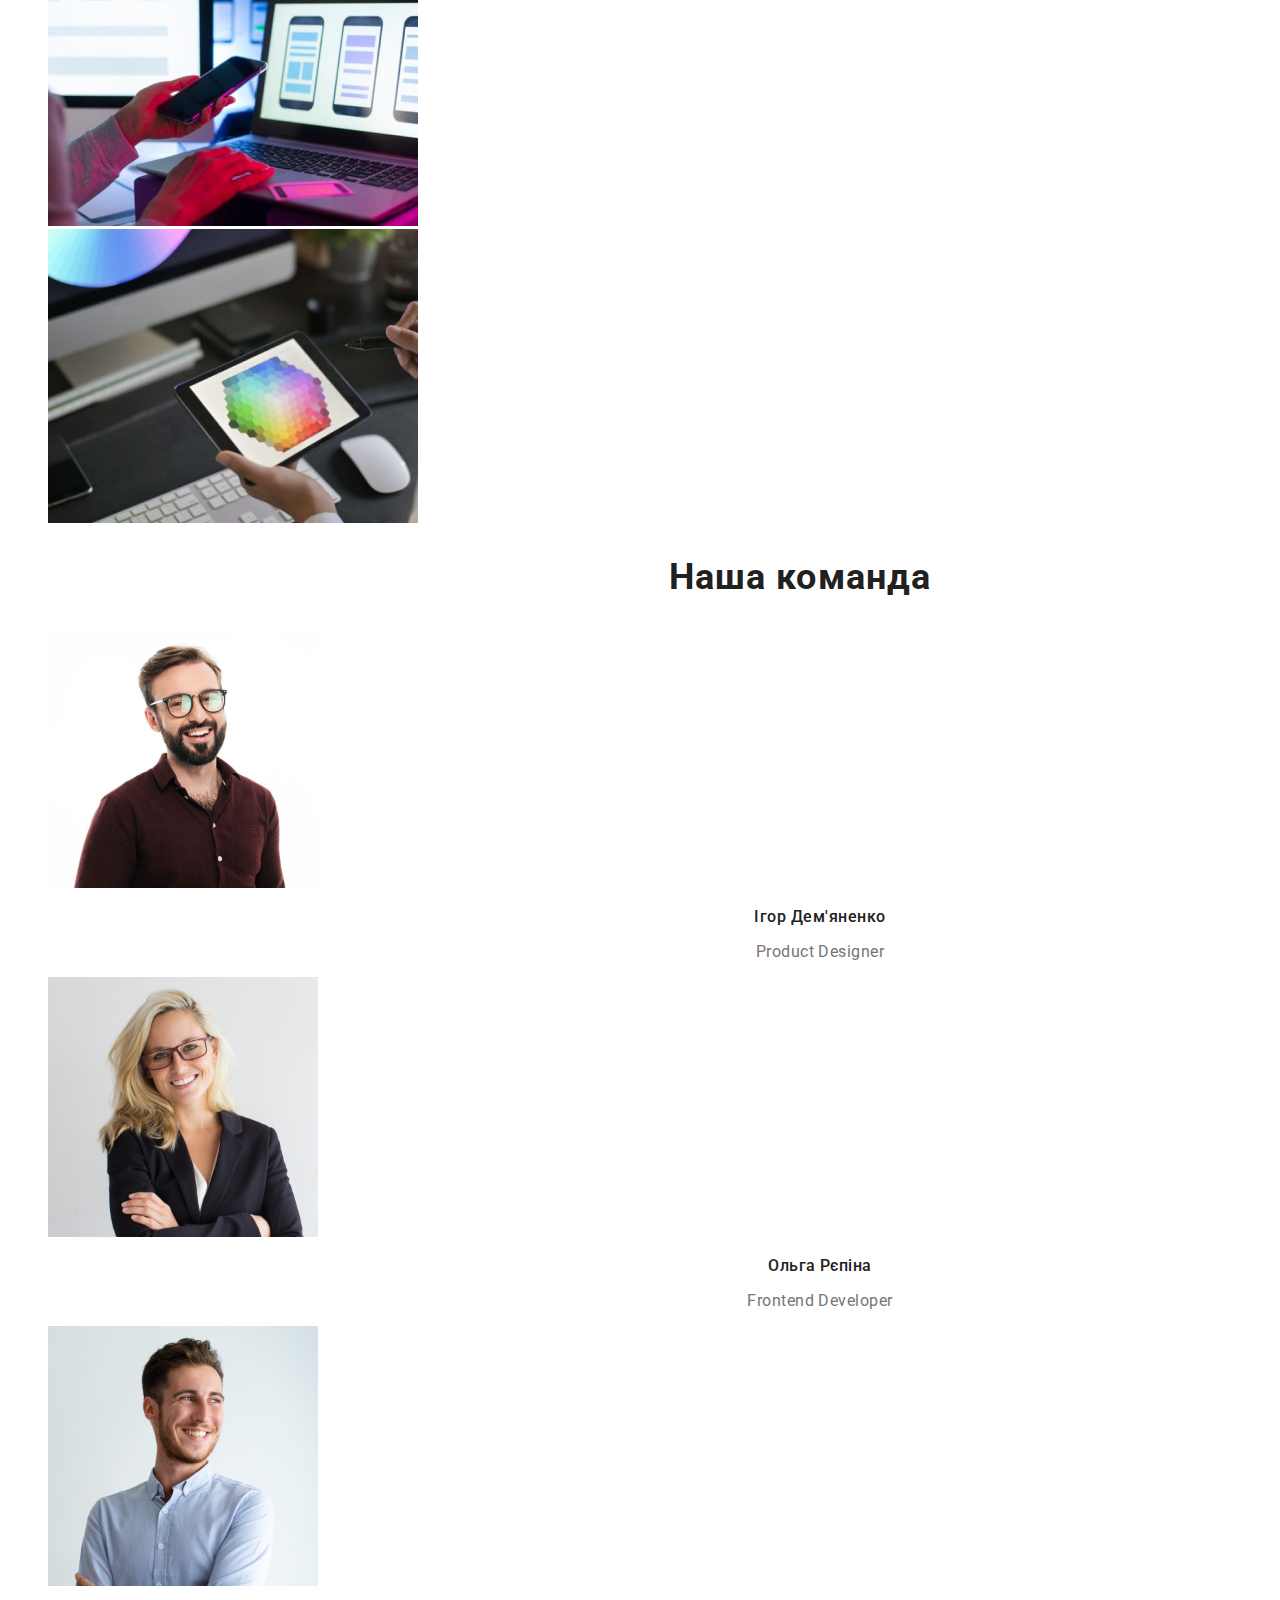
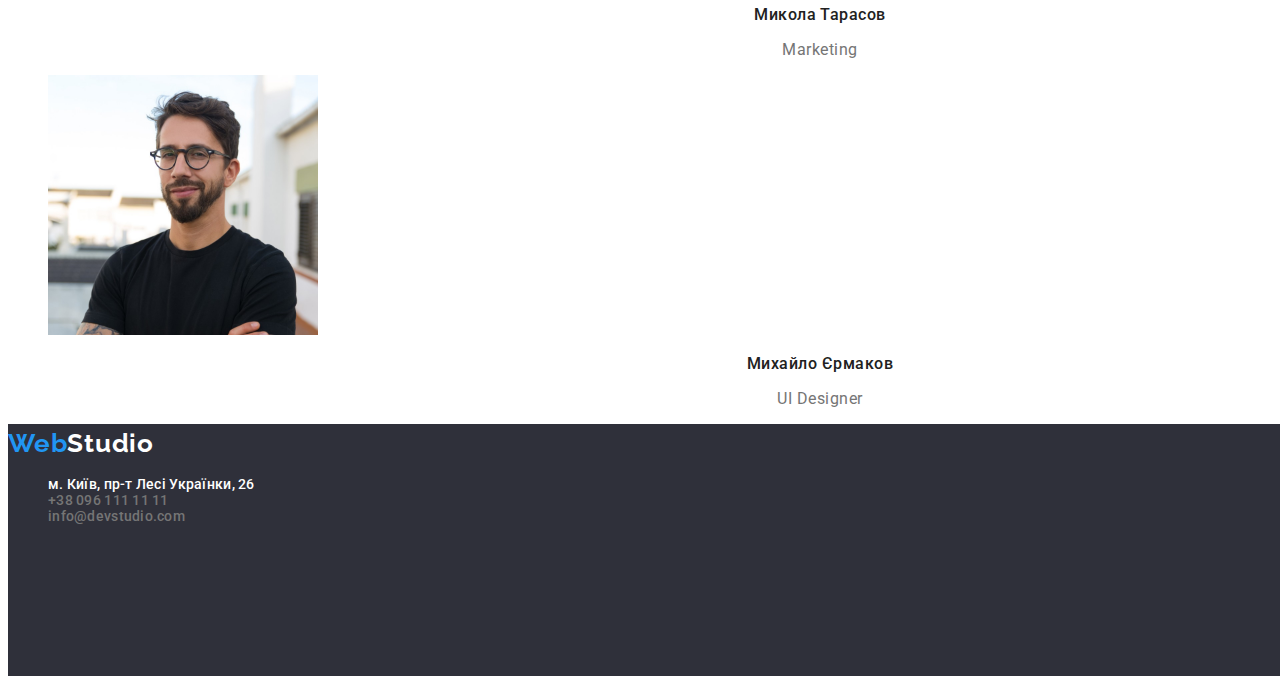
==== commit bcb4f01f: "apdate style header" ====
--- a/index.html
+++ b/index.html
@@ -13,22 +13,22 @@
 </head>
 <body>
     <header>
-        <nav>
+        <div class="navigation">
             <a href="#" class="web-studio">Web<span class="nav-web">Studio</span></a>
-            <div class="menu-nav">
+            <nav class="menu-nav">
                 <ul>
                     <li><a href="#">Контакти</a></li>
                     <li><a href="portfolio.html">Портфоліо</a></li>
                     <li><a href="#">Студія</a></li>
                 </ul>
-            </div>
-        </nav>
-        <address class="contact">
-            <ul>
-                <li><a href="tel:+380961111111">+38 096 111 11 11</a></li>
-                <li><a href="mailto:info@devstudio.com">info@devstudio.com</a></li>
-            </ul>
-        </address>
+            </nav>
+            <address class="contact">
+                <ul>
+                    <li><a href="tel:+380961111111">+38 096 111 11 11</a></li>
+                    <li><a href="mailto:info@devstudio.com">info@devstudio.com</a></li>
+                </ul>
+            </address>
+        </div>
     </header>
     <main>
         <section class="head">
--- a/CSS/style.css
+++ b/CSS/style.css
@@ -7,10 +7,13 @@
 }
 
 
-body {
+html {
     font-family: "Roboto", serif;
     color: var(--basic-color);
     font-style: normal;
+    width: 1600px;
+    margin: 0 auto;
+    font-size: 14px;
 }
 body button{
     font-family: "Roboto", serif;
@@ -31,9 +34,10 @@
     font-family: "Raleway", serif;
     font-weight: 700;
     font-size: 26px;
-    line-height: 31px;
+    line-height: 38px;
     letter-spacing: 0.03em;
     color: var(--hover-color);
+    margin:  1.71rem 0;
 }
 
 .nav-web{
@@ -60,6 +64,36 @@
 .menu-nav, .contact, a:focus, a:active, a:hover{
     color: var(--hover-color);
 }
+
+header{
+    width: 100%;
+    height: 80px;
+    display: flex;
+    justify-content: center;
+    background-color: #9dc974;
+}
+
+.navigation{
+    width: 1170px;
+    display: flex;
+    justify-content: space-between;
+}
+
+
+.menu-nav>ul {
+    display: flex;
+    flex-direction: row-reverse;
+    margin: 0;
+}
+
+.menu-nav>ul>li {
+    margin: 2.28rem 1.78rem;
+}
+
+.navigation>.contact>ul{
+    display: flex;
+}
+
 
 /****************main*/
 
